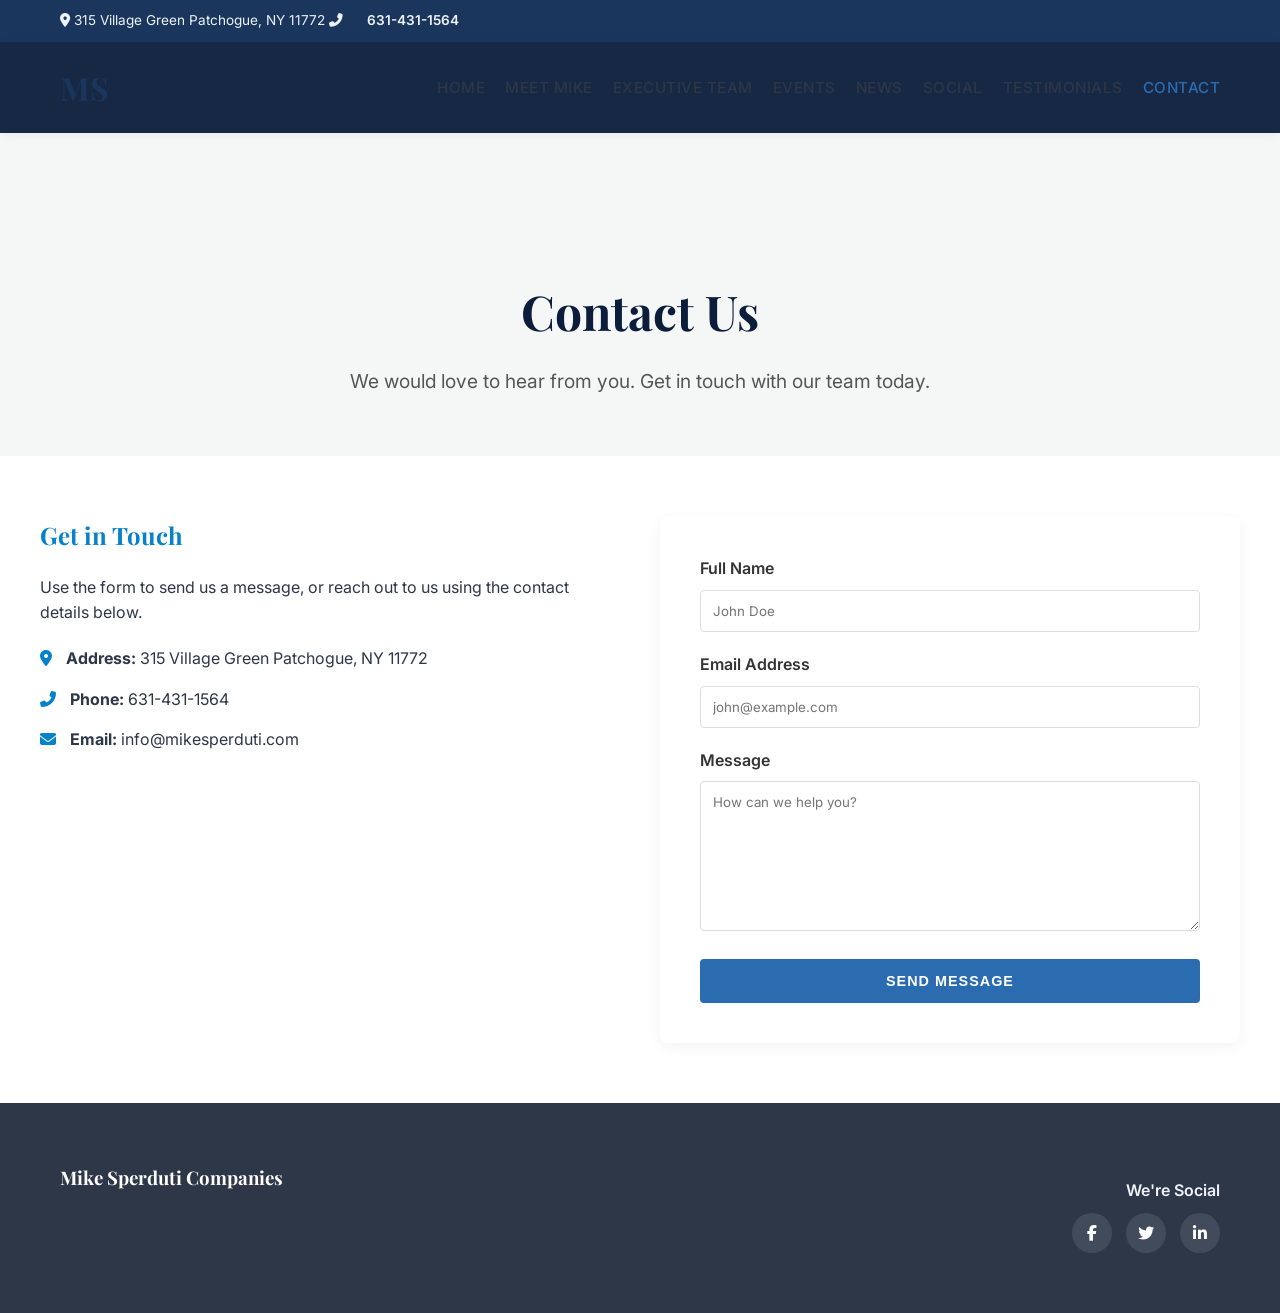
==== contact.html @ 88ccf525 "Fixed buttons, YT link, etc" ====
<!DOCTYPE html>
<html lang="en">
<head>
    <meta charset="UTF-8">
    <meta name="viewport" content="width=device-width, initial-scale=1.0">
    <title>Contact Us - Mike Sperduti Companies</title>
    <link rel="stylesheet" href="styles.css">
    <link rel="preconnect" href="https://fonts.googleapis.com">
    <link rel="preconnect" href="https://fonts.gstatic.com" crossorigin>
    <link href="https://fonts.googleapis.com/css2?family=Inter:wght@300;400;600;700&family=Playfair+Display:wght@700&display=swap" rel="stylesheet">
    <link rel="stylesheet" href="https://cdnjs.cloudflare.com/ajax/libs/font-awesome/6.4.0/css/all.min.css">
    <style>
        .contact-form {
            max-width: 600px;
            margin: 0 auto;
            background: #fff;
            padding: 40px;
            border-radius: 8px;
            box-shadow: 0 4px 15px rgba(0,0,0,0.05);
        }
        .form-group {
            margin-bottom: 20px;
        }
        .form-group label {
            display: block;
            margin-bottom: 8px;
            font-weight: 600;
            color: #333;
        }
        .form-group input, .form-group textarea {
            width: 100%;
            padding: 12px;
            border: 1px solid #ddd;
            border-radius: 4px;
            font-family: inherit;
        }
        .form-group textarea {
            height: 150px;
            resize: vertical;
        }
    </style>
</head>
<body>
    <div class="top-bar">
        <div class="top-bar-content container">
            <div class="contact-info">
                <span><i class="fas fa-map-marker-alt"></i> 315 Village Green Patchogue, NY 11772</span>
                <span class="phone"><i class="fas fa-phone-alt"></i> <a href="tel:631-431-1564">631-431-1564</a></span>
            </div>
        </div>
    </div>

    <header class="main-header" style="background-color: rgba(11, 29, 58, 0.95);">
        <div class="container header-container">
            <div class="logo">
                <a href="index.html">MS</a>
            </div>
            <nav class="main-nav">
                <ul>
                    <li><a href="index.html">Home</a></li>
                    <li><a href="meet-mike.html">Meet Mike</a></li>
                    <li><a href="executive-team.html">Executive Team</a></li>
                    <li><a href="events.html">Events</a></li>
                    <li><a href="news.html">News</a></li>
                    <li><a href="social.html">Social</a></li>
                    <li><a href="testimonials.html">Testimonials</a></li>
                    <li><a href="contact.html" class="active">Contact</a></li>
                </ul>
            </nav>
        </div>
    </header>

    <section class="page-header" style="padding: 140px 0 60px; background-color: #f4f7f6; text-align: center;">
        <div class="container">
            <h1 style="color: #0b1d3a; font-family: 'Playfair Display', serif; font-size: 3rem;">Contact Us</h1>
            <p style="font-size: 1.2rem; margin-top: 1rem; color: #555;">We would love to hear from you. Get in touch with our team today.</p>
        </div>
    </section>

    <section class="page-content container" style="padding: 60px 0; min-height: 40vh;">
        <div style="display: flex; flex-wrap: wrap; gap: 40px;">
            <div style="flex: 1; min-width: 300px;">
                <h2 style="color: #0582ca; margin-bottom: 20px;">Get in Touch</h2>
                <p style="margin-bottom: 20px;">Use the form to send us a message, or reach out to us using the contact details below.</p>
                <div style="margin-bottom: 15px;">
                    <i class="fas fa-map-marker-alt" style="color: #0582ca; margin-right: 10px;"></i>
                    <strong>Address:</strong> 315 Village Green Patchogue, NY 11772
                </div>
                <div style="margin-bottom: 15px;">
                    <i class="fas fa-phone-alt" style="color: #0582ca; margin-right: 10px;"></i>
                    <strong>Phone:</strong> <a href="tel:631-431-1564" style="color: inherit; text-decoration: none;">631-431-1564</a>
                </div>
                <div style="margin-bottom: 15px;">
                    <i class="fas fa-envelope" style="color: #0582ca; margin-right: 10px;"></i>
                    <strong>Email:</strong> <a href="mailto:info@mikesperduti.com" style="color: inherit; text-decoration: none;">info@mikesperduti.com</a>
                </div>
            </div>
            <div style="flex: 1; min-width: 300px;">
                <form class="contact-form" onsubmit="event.preventDefault(); alert('Thank you for contacting us!');">
                    <div class="form-group">
                        <label for="name">Full Name</label>
                        <input type="text" id="name" required placeholder="John Doe">
                    </div>
                    <div class="form-group">
                        <label for="email">Email Address</label>
                        <input type="email" id="email" required placeholder="john@example.com">
                    </div>
                    <div class="form-group">
                        <label for="message">Message</label>
                        <textarea id="message" required placeholder="How can we help you?"></textarea>
                    </div>
                    <button type="submit" class="btn btn-primary" style="width: 100%;">Send Message</button>
                </form>
            </div>
        </div>
    </section>

    <footer>
        <div class="container footer-content">
            <div class="footer-left">
                <h3>Mike Sperduti Companies</h3>
            </div>
            <div class="footer-right">
                <p class="social-text">We're Social</p>
                <div class="footer-socials">
                    <a href="#"><i class="fab fa-facebook-f"></i></a>
                    <a href="#"><i class="fab fa-twitter"></i></a>
                    <a href="#"><i class="fab fa-linkedin-in"></i></a>
                </div>
            </div>
        </div>
    </footer>
</body>
</html>
---- styles.css ----
/* Base Styles & Premium Variables */
:root {
    --primary-color: #1A365D; /* Deep corporate blue */
    --secondary-color: #2B6CB0;
    --accent-color: #E2E8F0;
    --text-color: #2D3748;
    --light-text: #EDF2F7;
    --white: #FFFFFF;
    --bg-color: #F7FAFC;
    --transition-speed: 0.3s;
    --box-shadow: 0 10px 15px -3px rgba(0, 0, 0, 0.1), 0 4px 6px -2px rgba(0, 0, 0, 0.05);
}

* {
    margin: 0;
    padding: 0;
    box-sizing: border-box;
}

body {
    font-family: 'Inter', sans-serif;
    color: var(--text-color);
    background-color: var(--white);
    line-height: 1.6;
    overflow-x: hidden;
}

h1, h2, h3, h4, h5, h6 {
    font-family: 'Playfair Display', serif;
    color: var(--primary-color);
    margin-bottom: 1rem;
}

a {
    text-decoration: none;
    color: var(--secondary-color);
    transition: color var(--transition-speed) ease;
}

a:hover {
    color: var(--primary-color);
}

.container {
    max-width: 1200px;
    margin: 0 auto;
    padding: 0 20px;
}

.btn {
    display: inline-block;
    padding: 12px 24px;
    background-color: var(--white);
    color: var(--primary-color);
    font-weight: 600;
    text-transform: uppercase;
    letter-spacing: 1px;
    font-size: 0.9rem;
    border-radius: 4px;
    transition: all var(--transition-speed) ease;
    border: 2px solid var(--white);
    cursor: pointer;
}

.btn:hover {
    background-color: transparent;
    color: var(--white);
}

.btn-primary {
    background-color: var(--secondary-color);
    color: var(--white);
    border-color: var(--secondary-color);
}

.btn-primary:hover {
    background-color: transparent;
    color: var(--secondary-color);
}

.btn-outline {
    background-color: transparent;
    color: var(--primary-color);
    border-color: var(--primary-color);
}

.btn-outline:hover {
    background-color: var(--primary-color);
    color: var(--white);
}

/* Top Bar */
.top-bar {
    background-color: var(--primary-color);
    color: var(--light-text);
    padding: 10px 0;
    font-size: 0.85rem;
}

.top-bar-content {
    display: flex;
    justify-content: space-between;
    align-items: center;
}

.social-links a {
    color: var(--light-text);
    margin-right: 15px;
    opacity: 0.8;
}

.social-links a:hover {
    opacity: 1;
}

.contact-info .phone a {
    color: var(--light-text);
    margin-left: 20px;
    font-weight: 600;
}

/* Header */
.main-header {
    background-color: var(--white);
    padding: 20px 0;
    position: sticky;
    top: 0;
    z-index: 1000;
    box-shadow: 0 2px 10px rgba(0,0,0,0.05);
}

.header-container {
    display: flex;
    justify-content: space-between;
    align-items: center;
}

.logo a {
    font-family: 'Playfair Display', serif;
    font-size: 2rem;
    font-weight: 700;
    color: var(--primary-color);
}

.main-nav ul {
    list-style: none;
    display: flex;
    gap: 20px;
}

.main-nav a {
    color: var(--text-color);
    font-weight: 500;
    font-size: 0.95rem;
    text-transform: uppercase;
    letter-spacing: 0.5px;
}

.main-nav a.active, .main-nav a:hover {
    color: var(--secondary-color);
}

/* Hero Section */
.hero-section {
    position: relative;
    background: url('https://images.unsplash.com/photo-1552664730-d307ca884978?auto=format&fit=crop&q=80&w=1920') no-repeat center center/cover;
    height: 70vh;
    display: flex;
    align-items: center;
    color: var(--white);
    text-align: center;
}

.hero-overlay {
    position: absolute;
    top: 0;
    left: 0;
    width: 100%;
    height: 100%;
    background: linear-gradient(rgba(26, 54, 93, 0.8), rgba(43, 108, 176, 0.7));
}

.hero-content {
    position: relative;
    z-index: 1;
}

.hero-content h1 {
    font-size: 4rem;
    color: var(--white);
    text-shadow: 2px 2px 4px rgba(0,0,0,0.3);
    margin-bottom: 1rem;
}

.hero-content .subtitle {
    font-size: 1.2rem;
    margin-bottom: 2rem;
    font-weight: 300;
    max-width: 800px;
    margin-left: auto;
    margin-right: auto;
}

/* About Section */
.about-section {
    padding: 80px 20px;
    text-align: center;
}

.about-section h2 {
    font-size: 2.5rem;
}

.about-section .lead-text {
    font-size: 1.25rem;
    color: var(--secondary-color);
    font-weight: 400;
    margin-bottom: 1.5rem;
    font-style: italic;
}

/* Companies Grid */
.companies-section {
    background-color: var(--bg-color);
    padding: 80px 0;
}

.section-title {
    text-align: center;
    font-size: 2.5rem;
    margin-bottom: 0.5rem;
}

.section-subtitle {
    text-align: center;
    color: #4A5568;
    margin-bottom: 3rem;
    font-size: 1.1rem;
}

.grid {
    display: grid;
    grid-template-columns: repeat(auto-fit, minmax(300px, 1fr));
    gap: 30px;
    margin-bottom: 3rem;
}

.card {
    background: var(--white);
    border-radius: 8px;
    overflow: hidden;
    box-shadow: var(--box-shadow);
    transition: transform var(--transition-speed) ease, box-shadow var(--transition-speed) ease;
}

.card:hover {
    transform: translateY(-10px);
    box-shadow: 0 20px 25px -5px rgba(0, 0, 0, 0.1), 0 10px 10px -5px rgba(0, 0, 0, 0.04);
}

.card-img {
    width: 100%;
    height: 200px;
    object-fit: cover;
}

.card-content {
    padding: 20px;
    text-align: center;
}

.card-content h3 {
    margin-bottom: 15px;
    font-size: 1.4rem;
}

.view-more {
    font-weight: 600;
    text-transform: uppercase;
    font-size: 0.85rem;
    letter-spacing: 1px;
    display: inline-flex;
    align-items: center;
    gap: 5px;
}

/* Testimonials */
.testimonials-section {
    padding: 80px 0;
    background-color: var(--primary-color);
    color: var(--white);
}

.testimonials-section .section-title, .testimonials-section .section-subtitle {
    color: var(--white);
}

.testimonials-grid {
    display: grid;
    grid-template-columns: repeat(auto-fit, minmax(300px, 1fr));
    gap: 30px;
}

.testimonial-card {
    background: rgba(255, 255, 255, 0.05);
    padding: 30px;
    border-radius: 8px;
    border: 1px solid rgba(255, 255, 255, 0.1);
}

.stars {
    color: #F6E05E;
    margin-bottom: 15px;
    font-size: 1.2rem;
}

.quote {
    font-style: italic;
    margin-bottom: 20px;
    font-size: 1.05rem;
    line-height: 1.7;
}

.author {
    font-weight: 600;
    text-transform: uppercase;
    font-size: 0.9rem;
    color: var(--accent-color);
}

/* Gallery */
.gallery-section {
    padding: 80px 20px;
}

.gallery-grid {
    display: grid;
    grid-template-columns: repeat(auto-fit, minmax(300px, 1fr));
    gap: 20px;
}

.gallery-img {
    width: 100%;
    height: 250px;
    object-fit: cover;
    border-radius: 8px;
    transition: transform 0.3s ease;
}

.gallery-img:hover {
    transform: scale(1.03);
}

.center-cta {
    text-align: center;
}

/* Footer */
footer {
    background-color: var(--text-color);
    color: var(--light-text);
    padding: 60px 0 20px;
}

.footer-content {
    display: flex;
    justify-content: space-between;
    flex-wrap: wrap;
    gap: 40px;
    margin-bottom: 40px;
}

.footer-left h3 {
    color: var(--white);
    margin-bottom: 15px;
}

.footer-right {
    text-align: right;
}

.social-text {
    margin-top: 15px;
    margin-bottom: 10px;
    font-weight: 600;
}

.footer-socials a {
    color: var(--white);
    background: rgba(255,255,255,0.1);
    width: 40px;
    height: 40px;
    display: inline-flex;
    align-items: center;
    justify-content: center;
    border-radius: 50%;
    margin-left: 10px;
    transition: background 0.3s ease;
}

.footer-socials a:hover {
    background: var(--secondary-color);
}

.footer-bottom {
    text-align: center;
    padding-top: 20px;
    border-top: 1px solid rgba(255,255,255,0.1);
    display: flex;
    flex-direction: column;
    align-items: center;
}

.back-to-top {
    color: var(--white);
    margin-top: 20px;
    display: inline-block;
    font-size: 0.9rem;
}

/* Responsive */
@media (max-width: 768px) {
    .top-bar-content {
        flex-direction: column;
        gap: 10px;
    }
    
    .header-container {
        flex-direction: column;
        gap: 15px;
    }
    
    .main-nav ul {
        flex-wrap: wrap;
        justify-content: center;
    }
    
    .hero-content h1 {
        font-size: 2.5rem;
    }
    
    .footer-content {
        flex-direction: column;
        text-align: center;
    }
    
    .footer-right {
        text-align: center;
    }
    
    .footer-socials a {
        margin: 0 5px;
    }
}
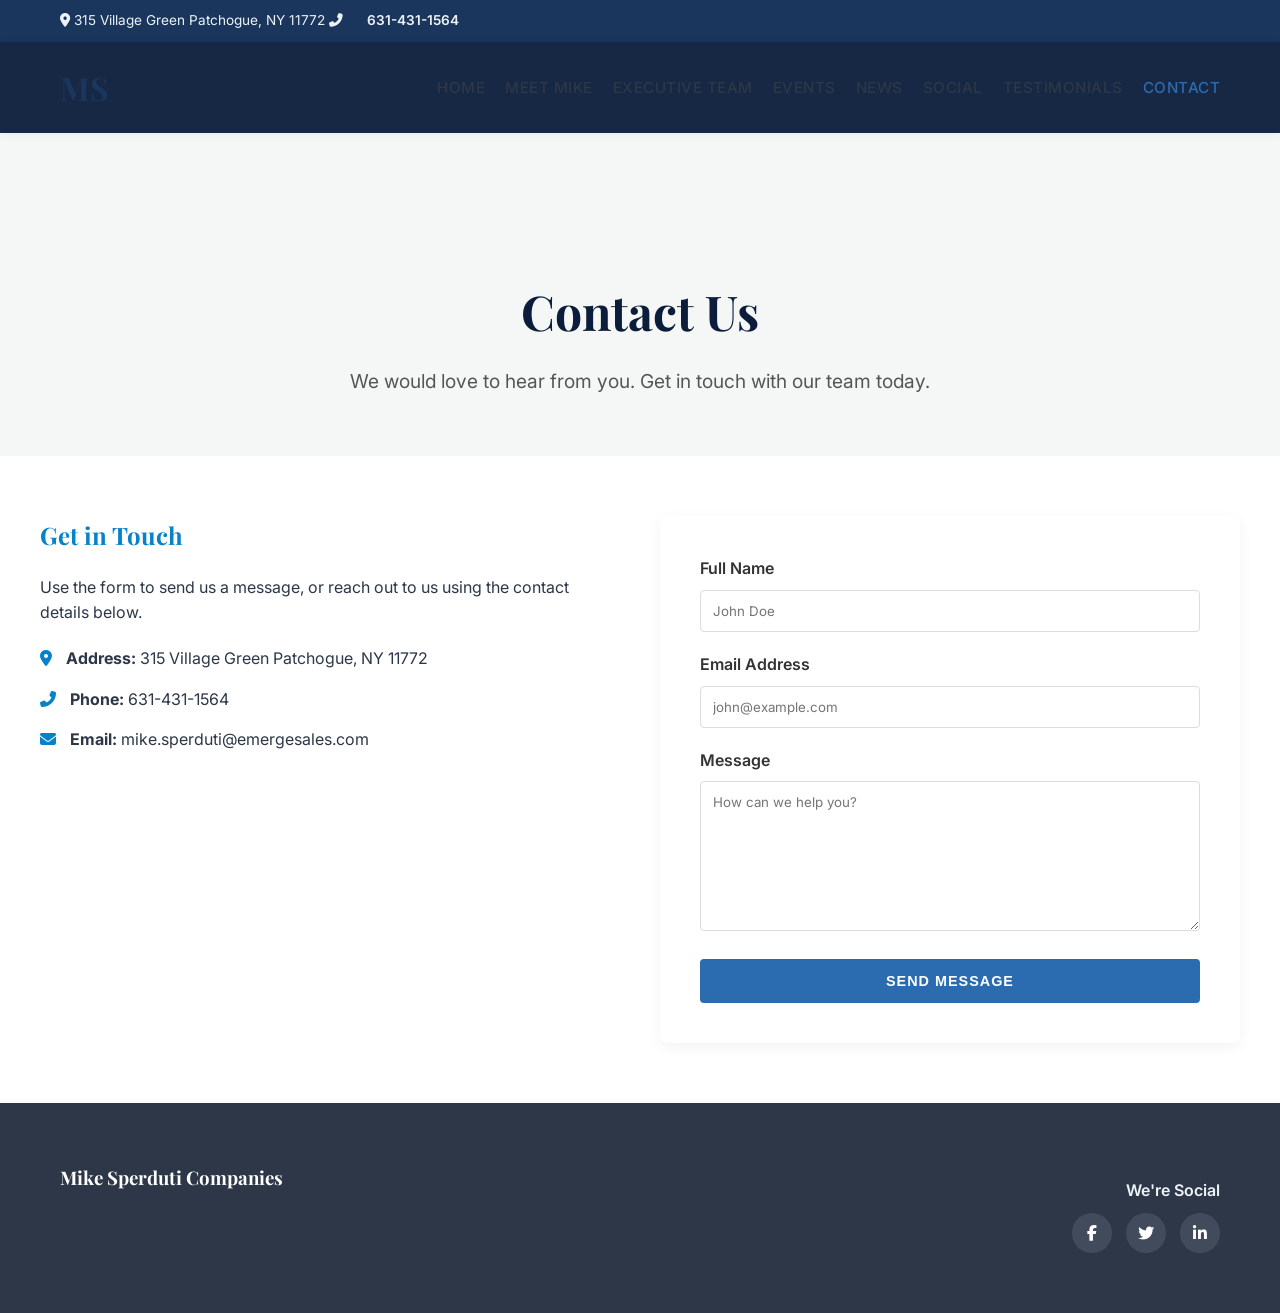
==== commit 5a994a9a: "Changes I just made #43945" ====
--- a/contact.html
+++ b/contact.html
@@ -1,5 +1,6 @@
 <!DOCTYPE html>
 <html lang="en">
+
 <head>
     <meta charset="UTF-8">
     <meta name="viewport" content="width=device-width, initial-scale=1.0">
@@ -7,7 +8,9 @@
     <link rel="stylesheet" href="styles.css">
     <link rel="preconnect" href="https://fonts.googleapis.com">
     <link rel="preconnect" href="https://fonts.gstatic.com" crossorigin>
-    <link href="https://fonts.googleapis.com/css2?family=Inter:wght@300;400;600;700&family=Playfair+Display:wght@700&display=swap" rel="stylesheet">
+    <link
+        href="https://fonts.googleapis.com/css2?family=Inter:wght@300;400;600;700&family=Playfair+Display:wght@700&display=swap"
+        rel="stylesheet">
     <link rel="stylesheet" href="https://cdnjs.cloudflare.com/ajax/libs/font-awesome/6.4.0/css/all.min.css">
     <style>
         .contact-form {
@@ -16,30 +19,36 @@
             background: #fff;
             padding: 40px;
             border-radius: 8px;
-            box-shadow: 0 4px 15px rgba(0,0,0,0.05);
+            box-shadow: 0 4px 15px rgba(0, 0, 0, 0.05);
         }
+
         .form-group {
             margin-bottom: 20px;
         }
+
         .form-group label {
             display: block;
             margin-bottom: 8px;
             font-weight: 600;
             color: #333;
         }
-        .form-group input, .form-group textarea {
+
+        .form-group input,
+        .form-group textarea {
             width: 100%;
             padding: 12px;
             border: 1px solid #ddd;
             border-radius: 4px;
             font-family: inherit;
         }
+
         .form-group textarea {
             height: 150px;
             resize: vertical;
         }
     </style>
 </head>
+
 <body>
     <div class="top-bar">
         <div class="top-bar-content container">
@@ -73,7 +82,8 @@
     <section class="page-header" style="padding: 140px 0 60px; background-color: #f4f7f6; text-align: center;">
         <div class="container">
             <h1 style="color: #0b1d3a; font-family: 'Playfair Display', serif; font-size: 3rem;">Contact Us</h1>
-            <p style="font-size: 1.2rem; margin-top: 1rem; color: #555;">We would love to hear from you. Get in touch with our team today.</p>
+            <p style="font-size: 1.2rem; margin-top: 1rem; color: #555;">We would love to hear from you. Get in touch
+                with our team today.</p>
         </div>
     </section>
 
@@ -81,18 +91,21 @@
         <div style="display: flex; flex-wrap: wrap; gap: 40px;">
             <div style="flex: 1; min-width: 300px;">
                 <h2 style="color: #0582ca; margin-bottom: 20px;">Get in Touch</h2>
-                <p style="margin-bottom: 20px;">Use the form to send us a message, or reach out to us using the contact details below.</p>
+                <p style="margin-bottom: 20px;">Use the form to send us a message, or reach out to us using the contact
+                    details below.</p>
                 <div style="margin-bottom: 15px;">
                     <i class="fas fa-map-marker-alt" style="color: #0582ca; margin-right: 10px;"></i>
                     <strong>Address:</strong> 315 Village Green Patchogue, NY 11772
                 </div>
                 <div style="margin-bottom: 15px;">
                     <i class="fas fa-phone-alt" style="color: #0582ca; margin-right: 10px;"></i>
-                    <strong>Phone:</strong> <a href="tel:631-431-1564" style="color: inherit; text-decoration: none;">631-431-1564</a>
+                    <strong>Phone:</strong> <a href="tel:631-431-1564"
+                        style="color: inherit; text-decoration: none;">631-431-1564</a>
                 </div>
                 <div style="margin-bottom: 15px;">
                     <i class="fas fa-envelope" style="color: #0582ca; margin-right: 10px;"></i>
-                    <strong>Email:</strong> <a href="mailto:info@mikesperduti.com" style="color: inherit; text-decoration: none;">info@mikesperduti.com</a>
+                    <strong>Email:</strong> <a href="mailto:mike.sperduti@emergesales.com "
+                        style="color: inherit; text-decoration: none;">mike.sperduti@emergesales.com</a>
                 </div>
             </div>
             <div style="flex: 1; min-width: 300px;">
@@ -131,4 +144,5 @@
         </div>
     </footer>
 </body>
-</html>
+
+</html>
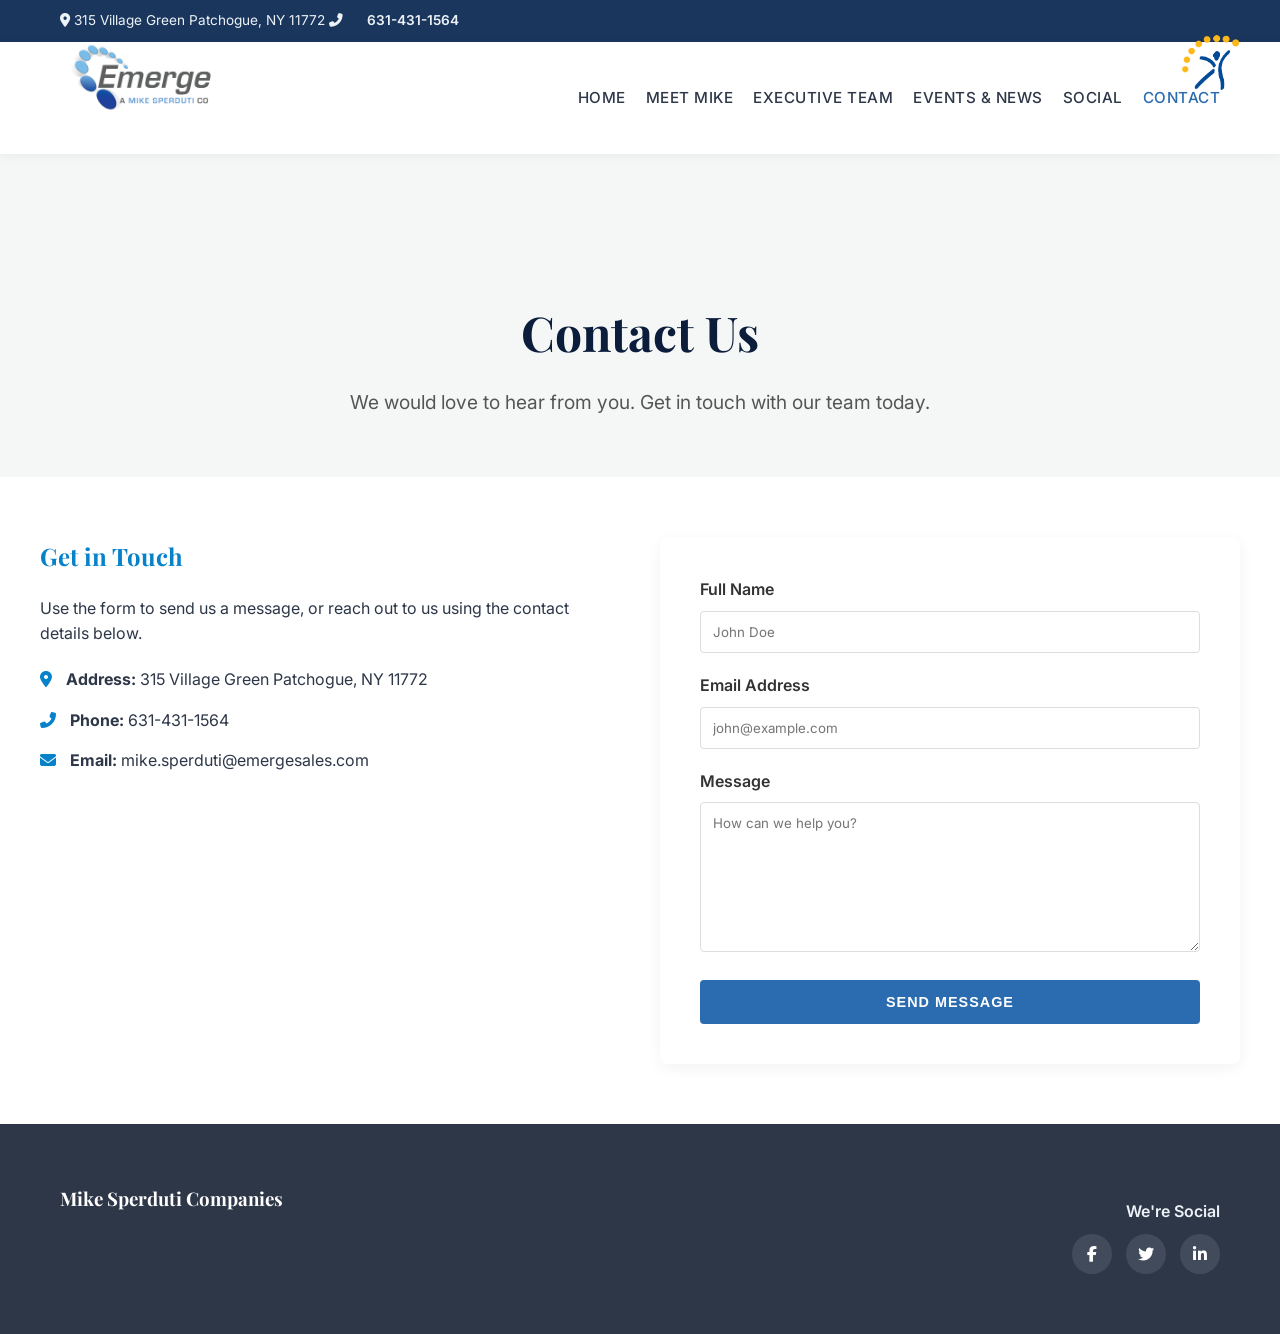
==== commit 90062063: "Changes I just made #54231" ====
--- a/contact.html
+++ b/contact.html
@@ -50,6 +50,7 @@
 </head>
 
 <body>
+    <img src="assets/483c2aaa-52aa-42ee-b40a-fddb9c34edcf.png" alt="Top Right Asset" style="position: fixed; top: 25px; right: 30px; height: 75px; z-index: 9999;">
     <div class="top-bar">
         <div class="top-bar-content container">
             <div class="contact-info">
@@ -59,20 +60,18 @@
         </div>
     </div>
 
-    <header class="main-header" style="background-color: rgba(11, 29, 58, 0.95);">
+    <header class="main-header">
         <div class="container header-container">
             <div class="logo">
-                <a href="index.html">MS</a>
+                <a href="index.html"><img src="assets/dadwork.png" alt="Mike Sperduti" style="height: 80px; margin-top: -20px;"></a>
             </div>
             <nav class="main-nav">
                 <ul>
                     <li><a href="index.html">Home</a></li>
                     <li><a href="meet-mike.html">Meet Mike</a></li>
                     <li><a href="executive-team.html">Executive Team</a></li>
-                    <li><a href="events.html">Events</a></li>
-                    <li><a href="news.html">News</a></li>
+                    <li><a href="events-and-news.html">Events & News</a></li>
                     <li><a href="social.html">Social</a></li>
-                    <li><a href="testimonials.html">Testimonials</a></li>
                     <li><a href="contact.html" class="active">Contact</a></li>
                 </ul>
             </nav>
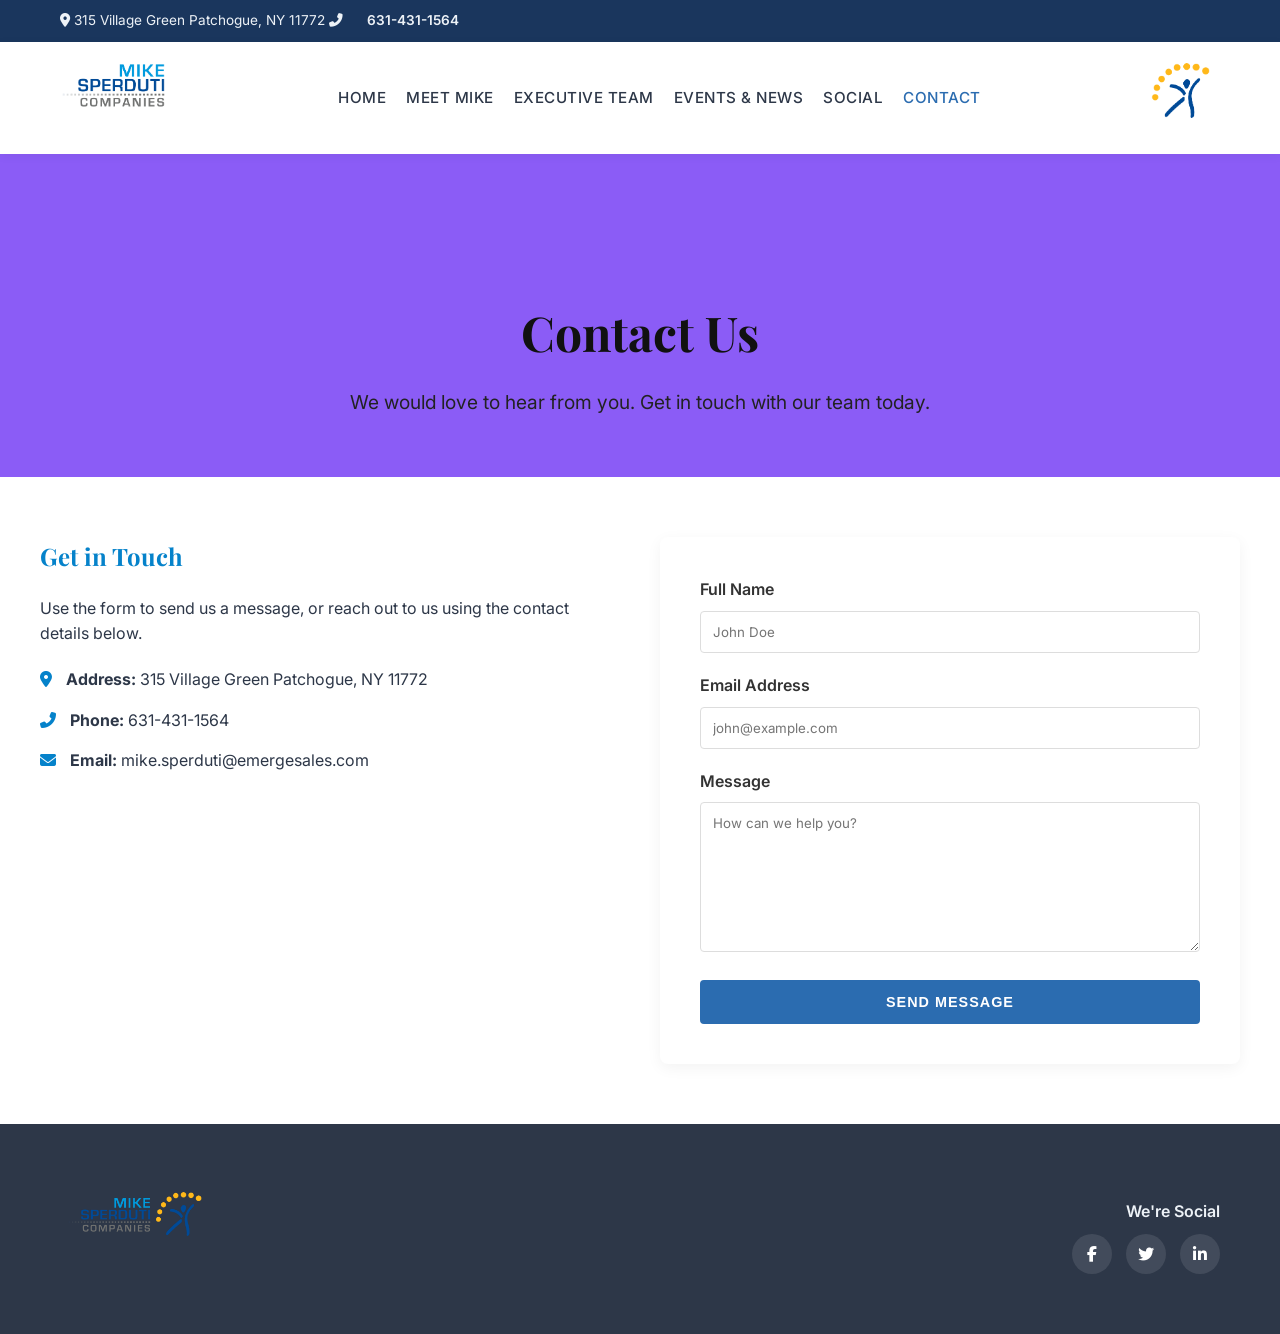
==== commit f6b28131: "Commit #5938912" ====
--- a/contact.html
+++ b/contact.html
@@ -50,7 +50,6 @@
 </head>
 
 <body>
-    <img src="assets/483c2aaa-52aa-42ee-b40a-fddb9c34edcf.png" alt="Top Right Asset" style="position: fixed; top: 25px; right: 30px; height: 75px; z-index: 9999;">
     <div class="top-bar">
         <div class="top-bar-content container">
             <div class="contact-info">
@@ -63,7 +62,8 @@
     <header class="main-header">
         <div class="container header-container">
             <div class="logo">
-                <a href="index.html"><img src="assets/dadwork.png" alt="Mike Sperduti" style="height: 80px; margin-top: -20px;"></a>
+                <a href="index.html"><img src="assets/complogojr.png" alt="Mike Sperduti Companies"
+                        style="height: 75px; margin-top: -15px;"></a>
             </div>
             <nav class="main-nav">
                 <ul>
@@ -75,13 +75,17 @@
                     <li><a href="contact.html" class="active">Contact</a></li>
                 </ul>
             </nav>
+            <div class="right-asset" style="display: flex; align-items: center;">
+                <img src="assets/483c2aaa-52aa-42ee-b40a-fddb9c34edcf.png" alt="Top Right Asset"
+                    style="height: 75px; margin-top: -15px;">
+            </div>
         </div>
     </header>
 
-    <section class="page-header" style="padding: 140px 0 60px; background-color: #f4f7f6; text-align: center;">
+    <section class="page-header" style="padding: 140px 0 60px; background-color: #8b5cf6; text-align: center;">
         <div class="container">
-            <h1 style="color: #0b1d3a; font-family: 'Playfair Display', serif; font-size: 3rem;">Contact Us</h1>
-            <p style="font-size: 1.2rem; margin-top: 1rem; color: #555;">We would love to hear from you. Get in touch
+            <h1 style="color: #111111; font-family: 'Playfair Display', serif; font-size: 3rem;">Contact Us</h1>
+            <p style="font-size: 1.2rem; margin-top: 1rem; color: #222222;">We would love to hear from you. Get in touch
                 with our team today.</p>
         </div>
     </section>
@@ -130,7 +134,7 @@
     <footer>
         <div class="container footer-content">
             <div class="footer-left">
-                <h3>Mike Sperduti Companies</h3>
+                <img src="assets/complogo.png" alt="Mike Sperduti Companies" style="max-height: 60px;">
             </div>
             <div class="footer-right">
                 <p class="social-text">We're Social</p>
